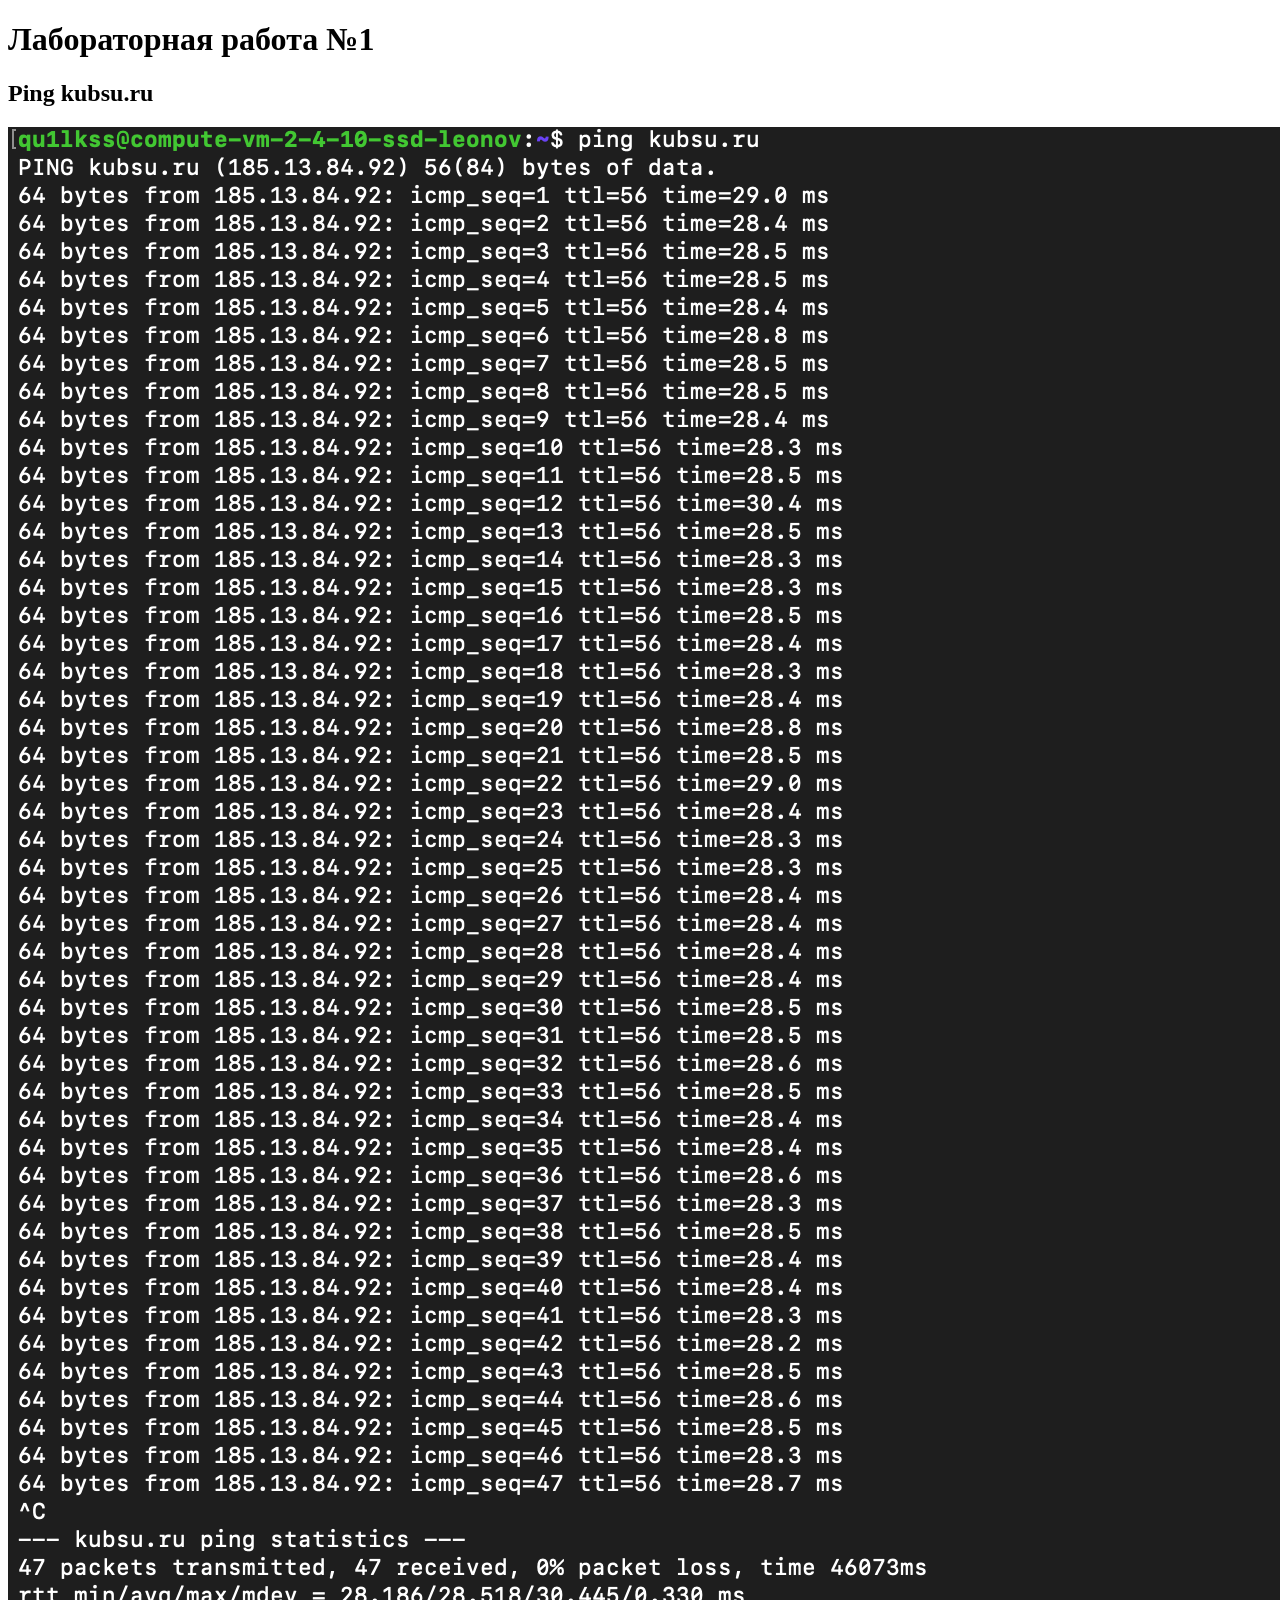
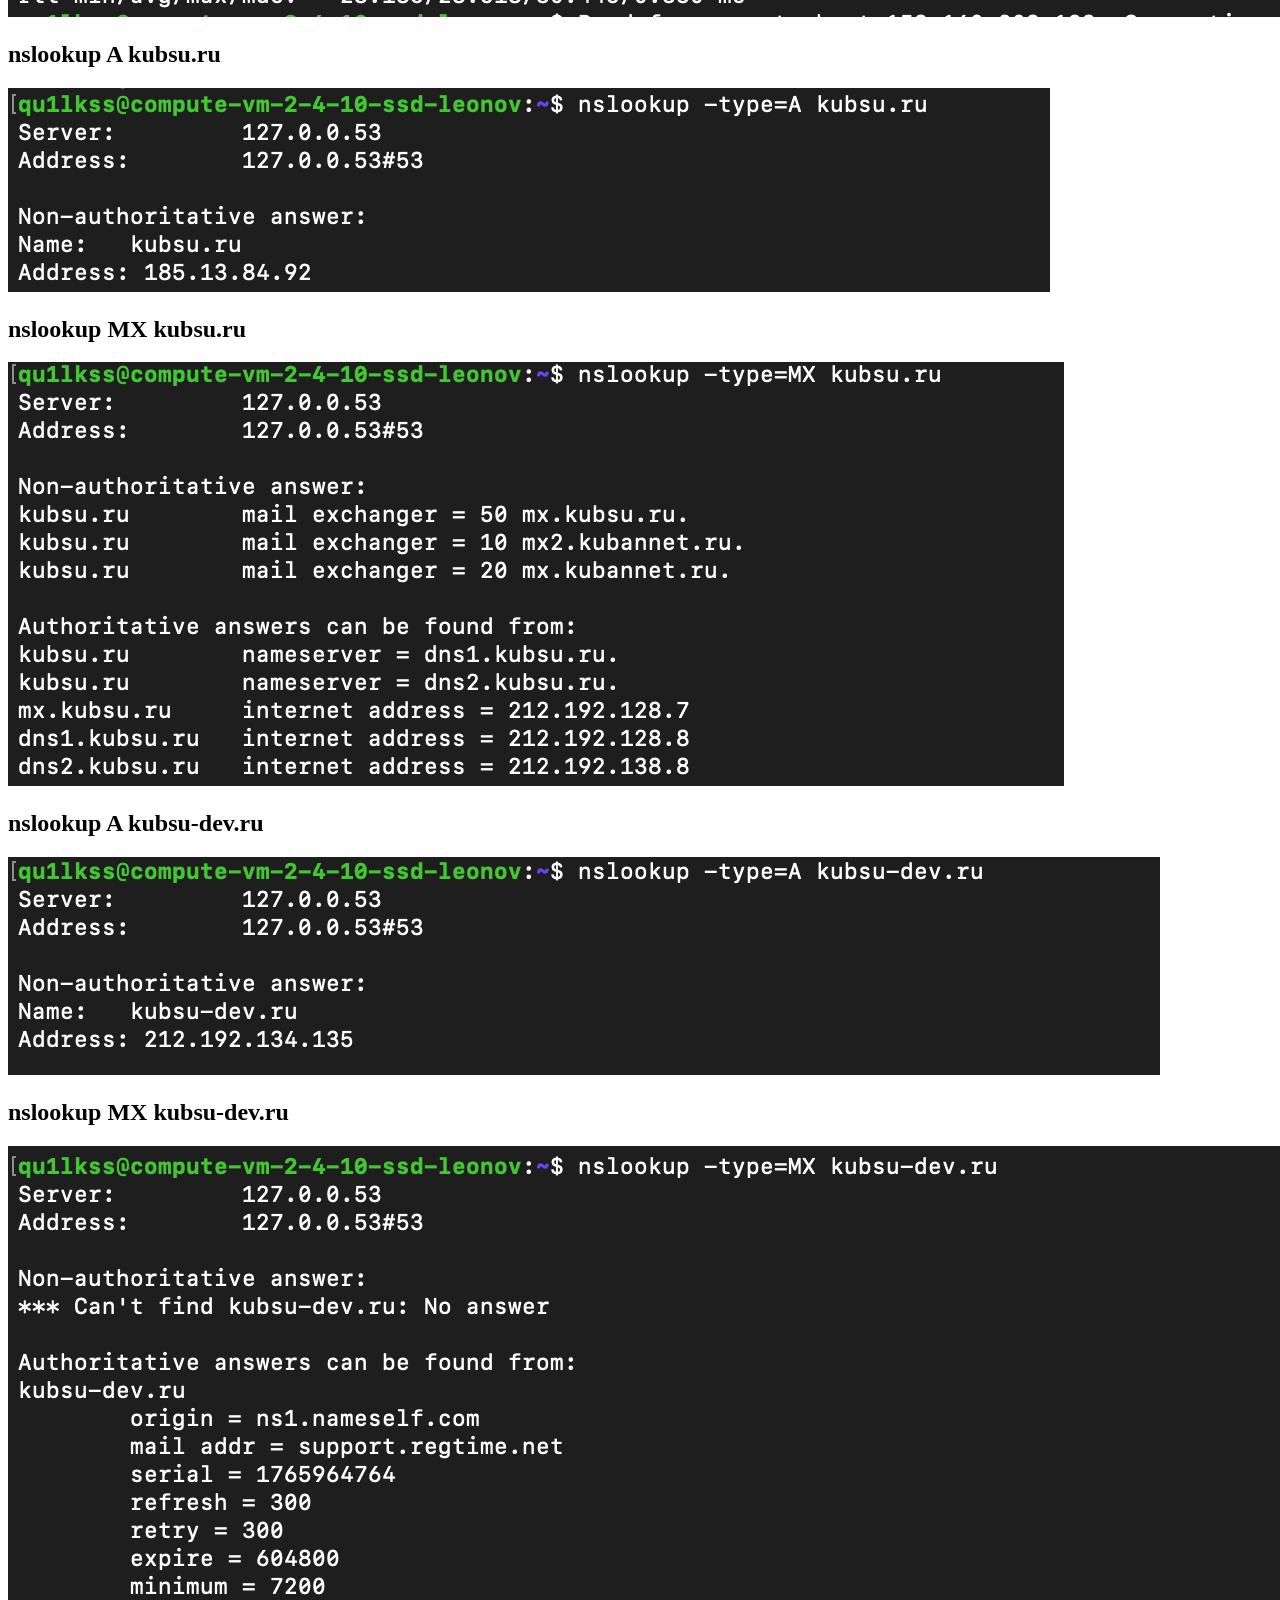
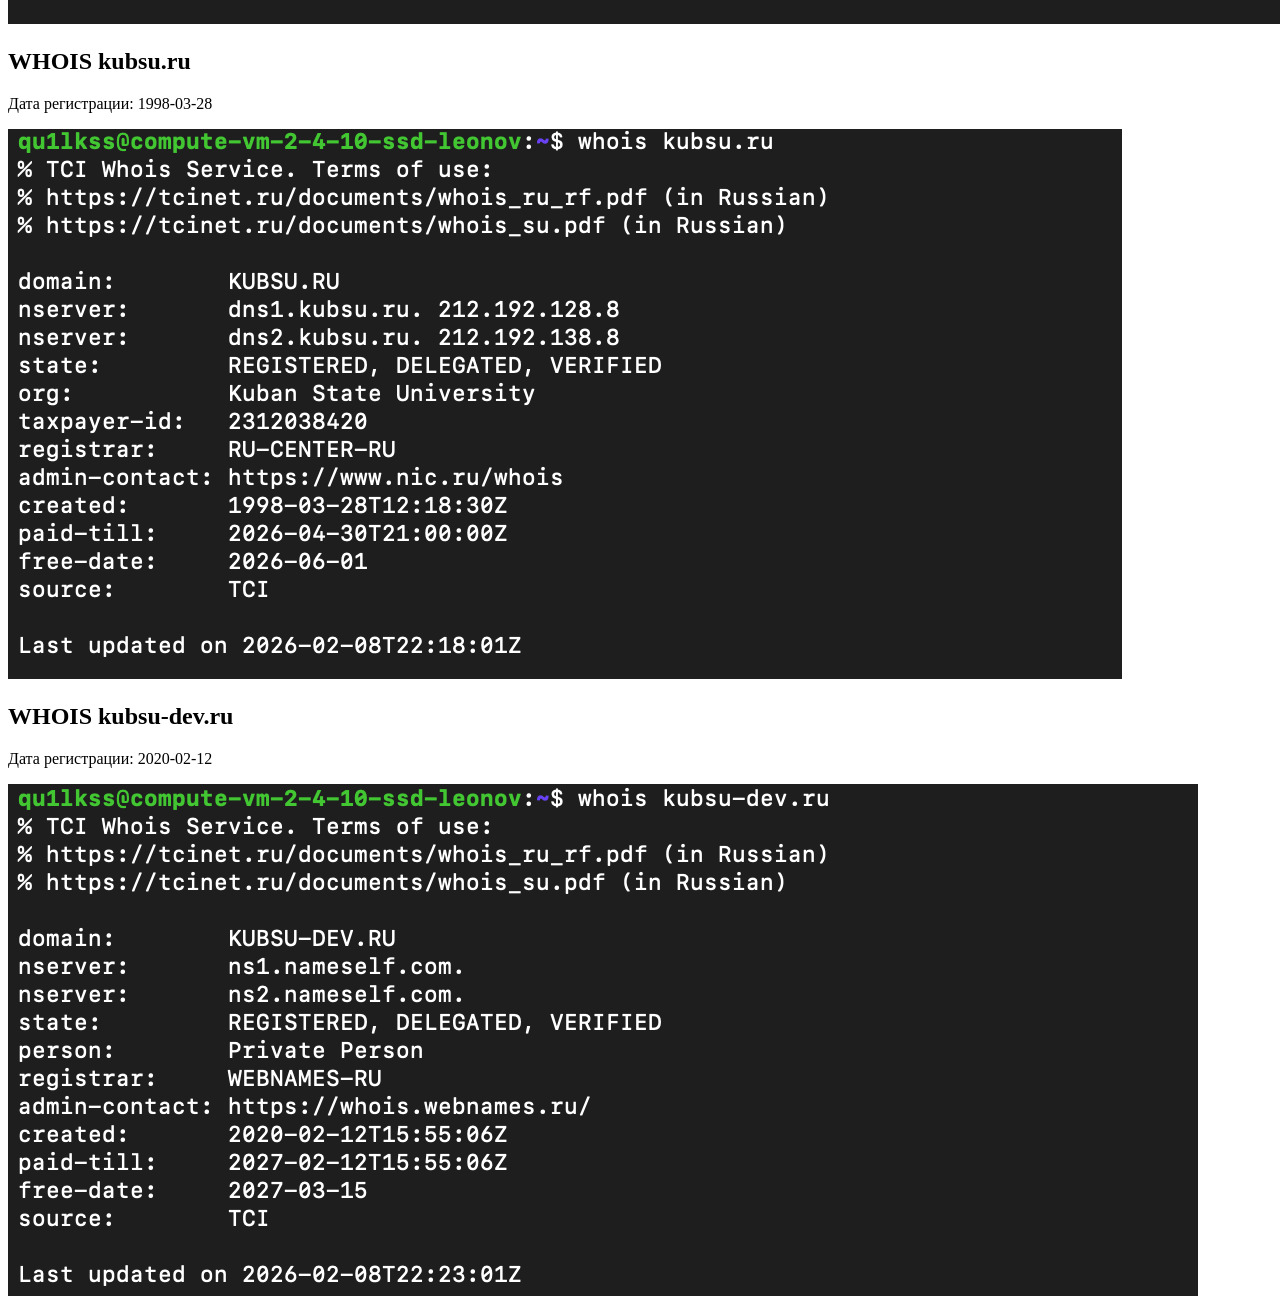
==== lab_1/index.html @ 458f6534 "lab1" ====
<!DOCTYPE html>
<html lang="ru">
<head>
    <meta charset="UTF-8">
    <title>Лабораторная работа 1</title>
</head>
<body>

<h1>Лабораторная работа №1</h1>

<h2>Ping kubsu.ru</h2>
<img src="images/ping kubsu.ru.png" alt="ping kubsu.ru">

<h2>nslookup A kubsu.ru</h2>
<img src="images/nslookup_A_kubsu.ru.png" alt="nslookup A kubsu.ru">

<h2>nslookup MX kubsu.ru</h2>
<img src="images/nslookup_MX_kubsu.ru.png" alt="nslookup MX kubsu.ru">

<h2>nslookup A kubsu-dev.ru</h2>
<img src="images/nslookup_A_kubsu-dev.ru.png" alt="nslookup A kubsu-dev.ru">

<h2>nslookup MX kubsu-dev.ru</h2>
<img src="images/nslookup_MX_kubsu-dev.ru.png" alt="nslookup MX kubsu-dev.ru">

<h2>WHOIS kubsu.ru</h2>
<p>Дата регистрации: 1998-03-28</p>
<img src="images/whois_kubsu.ru.png" alt="whois kubsu.ru">

<h2>WHOIS kubsu-dev.ru</h2>
<p>Дата регистрации: 2020-02-12</p>
<img src="images/whois_kubsu-dev.ru.png" alt="whois kubsu-dev.ru">

</body>
</html>
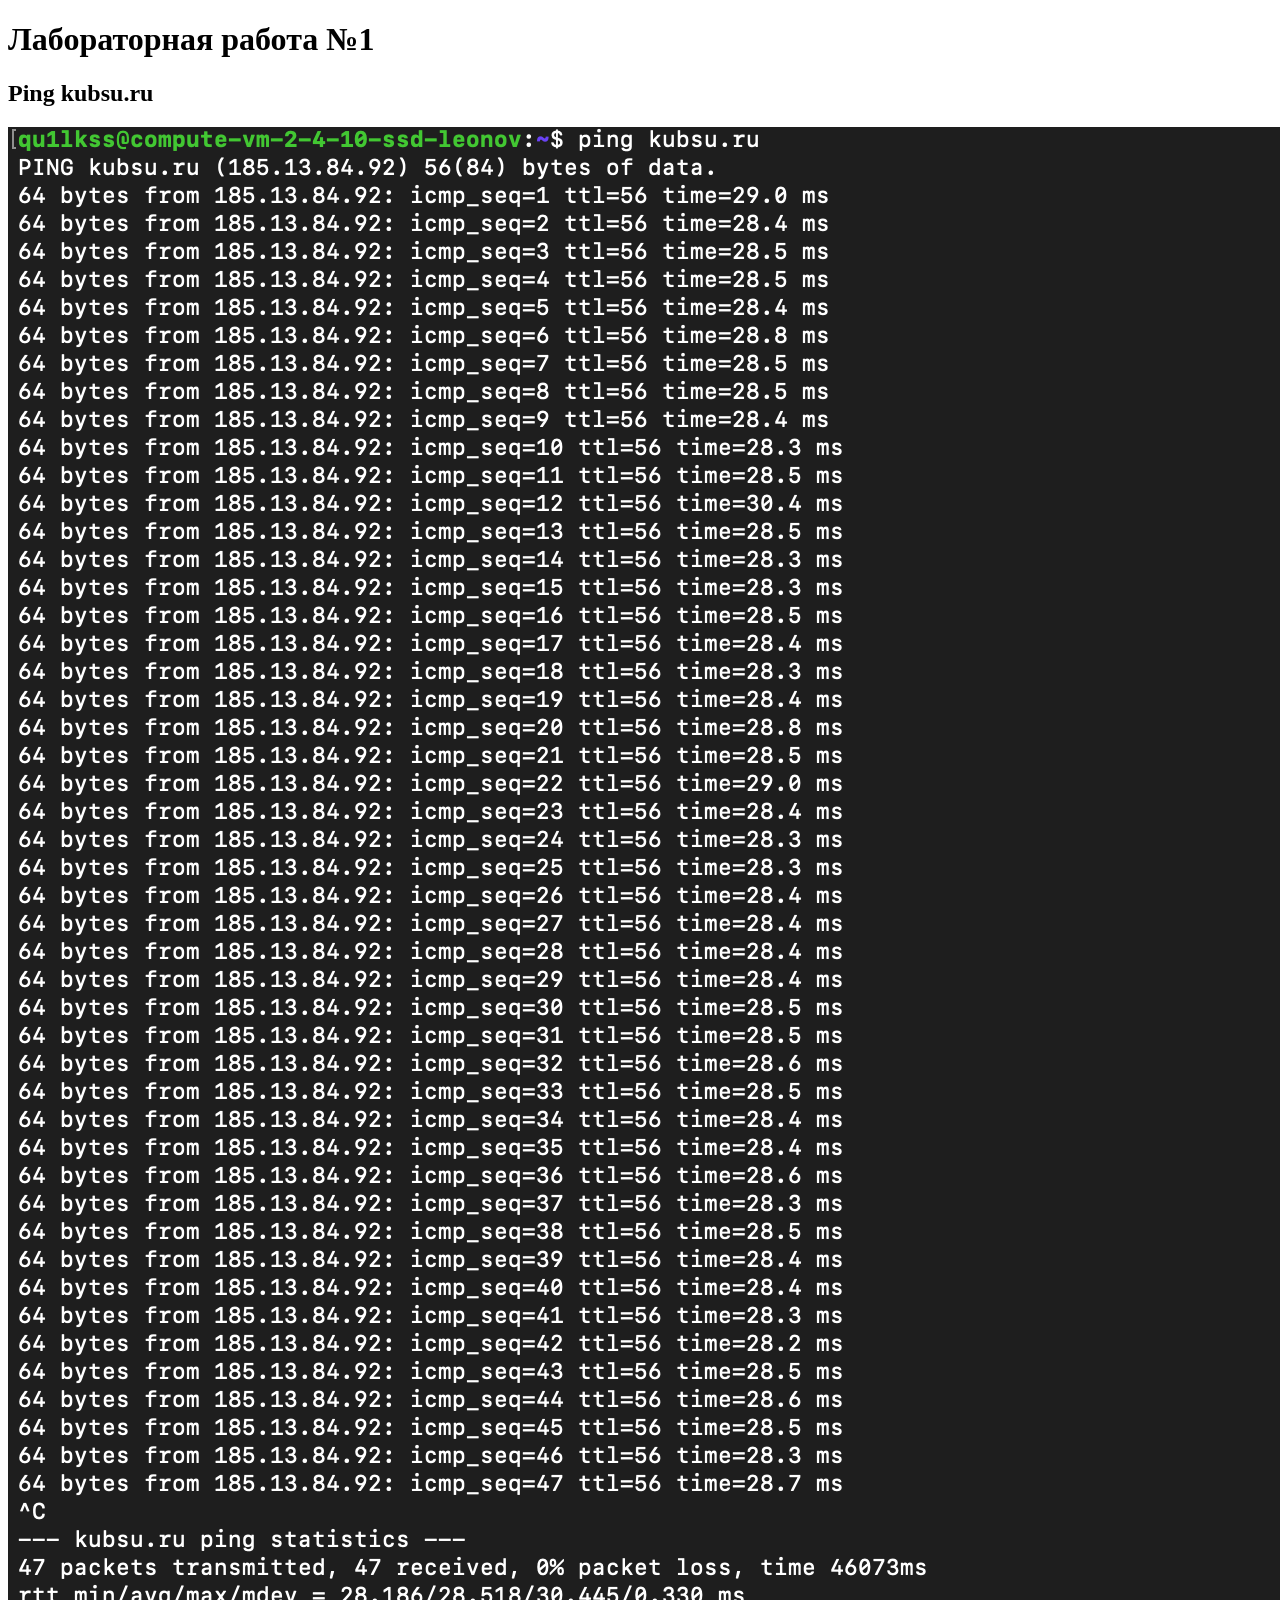
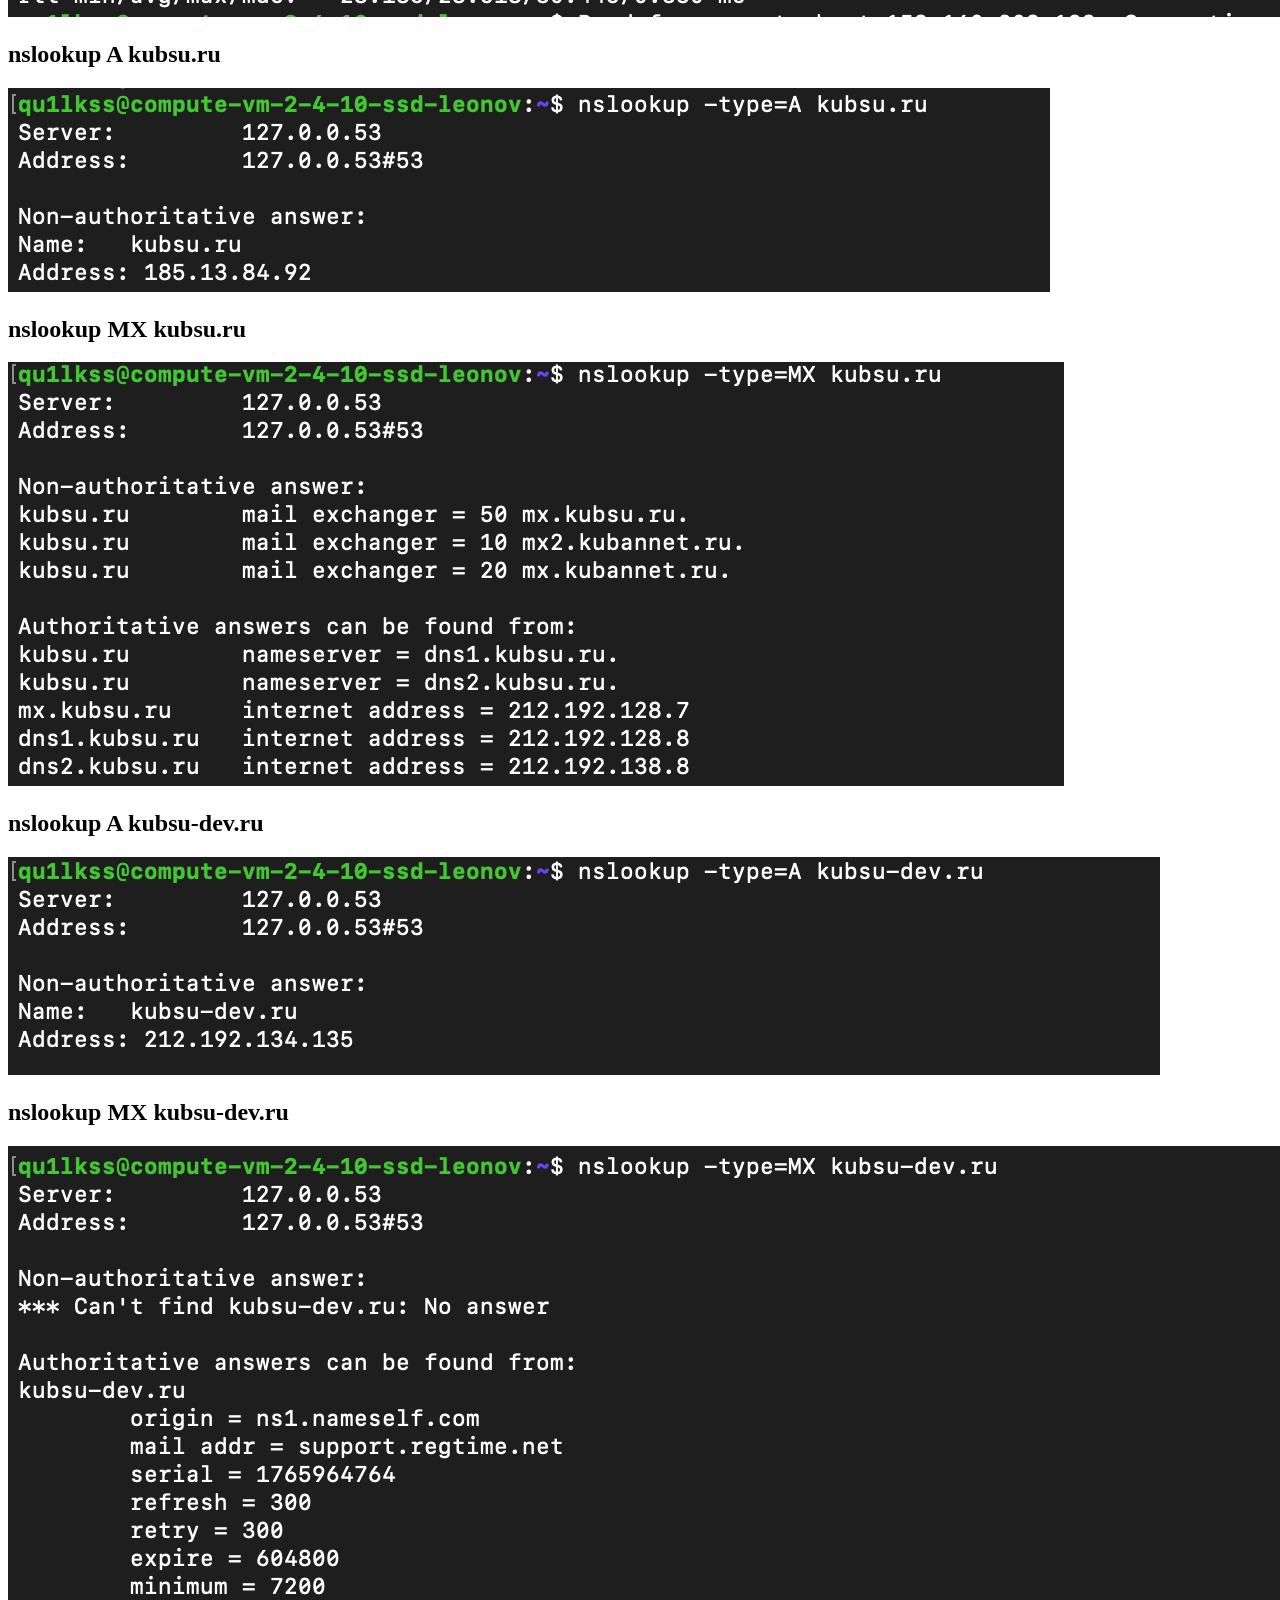
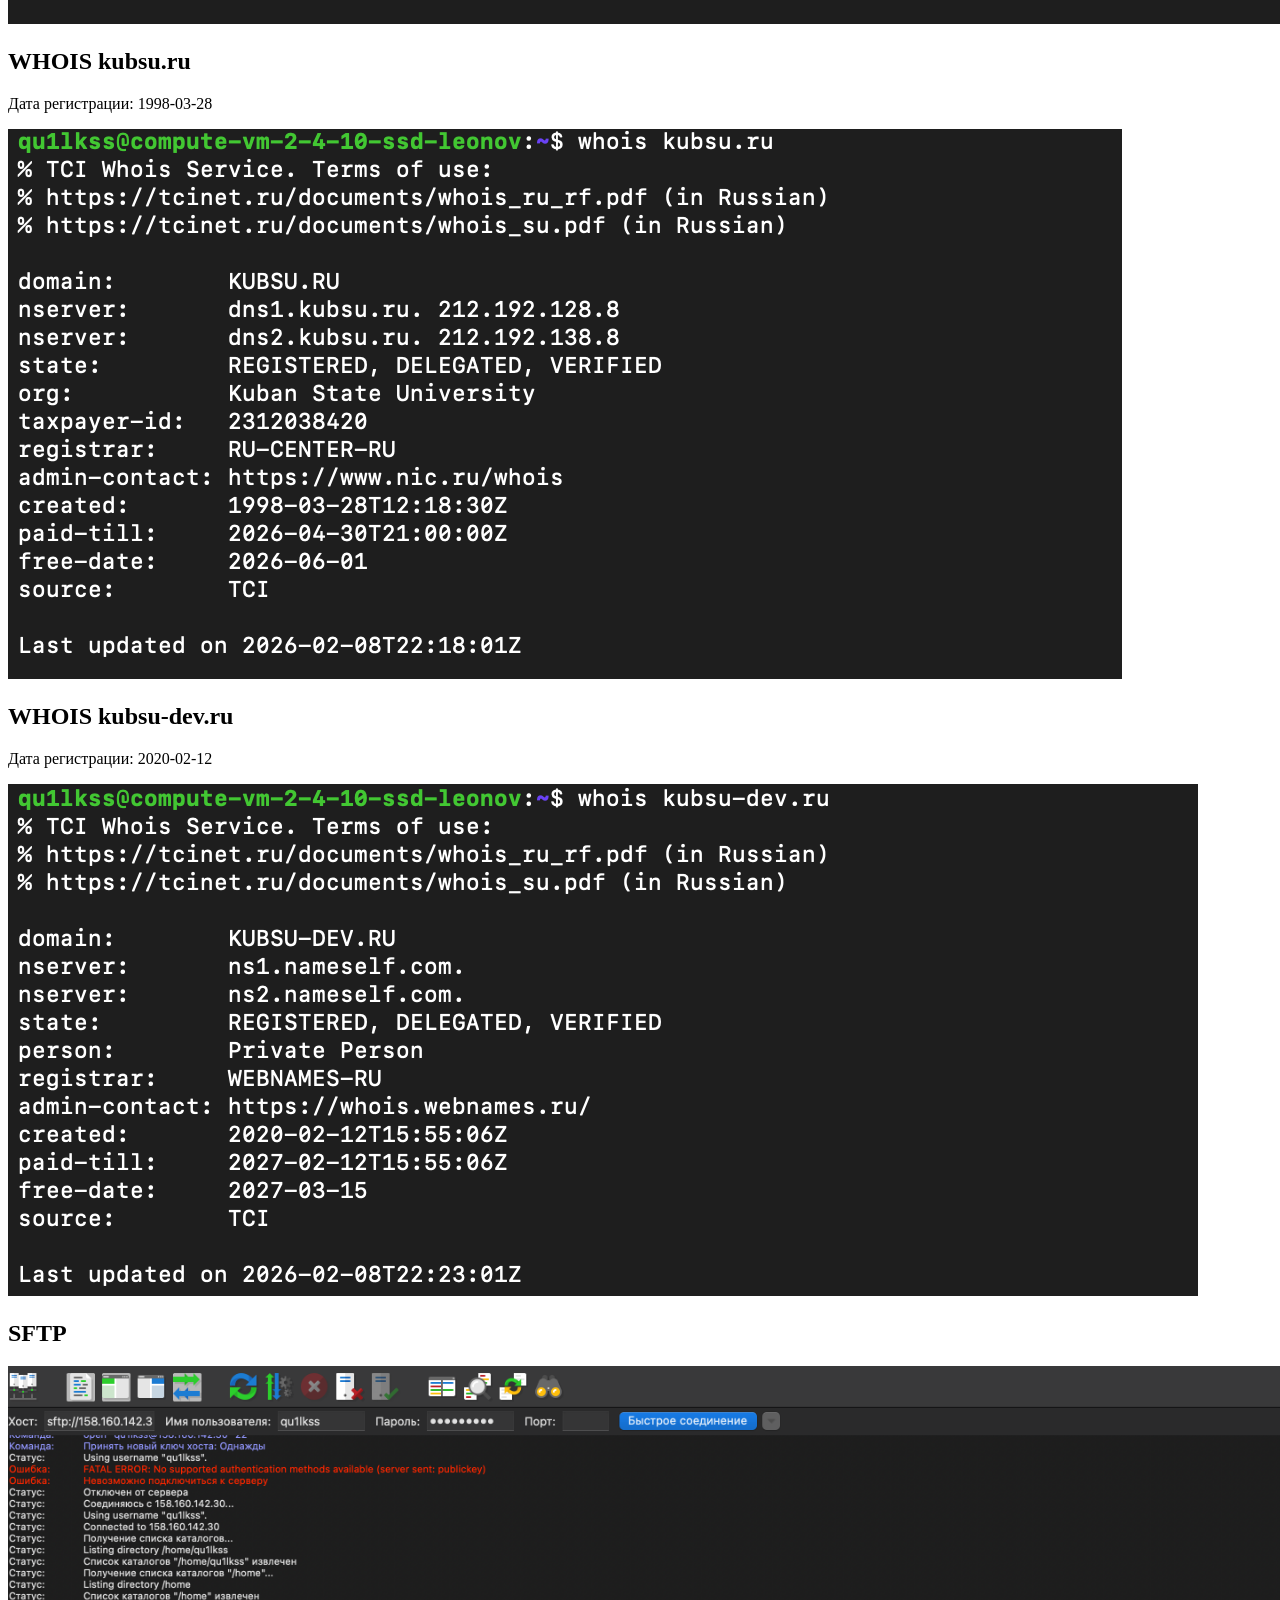
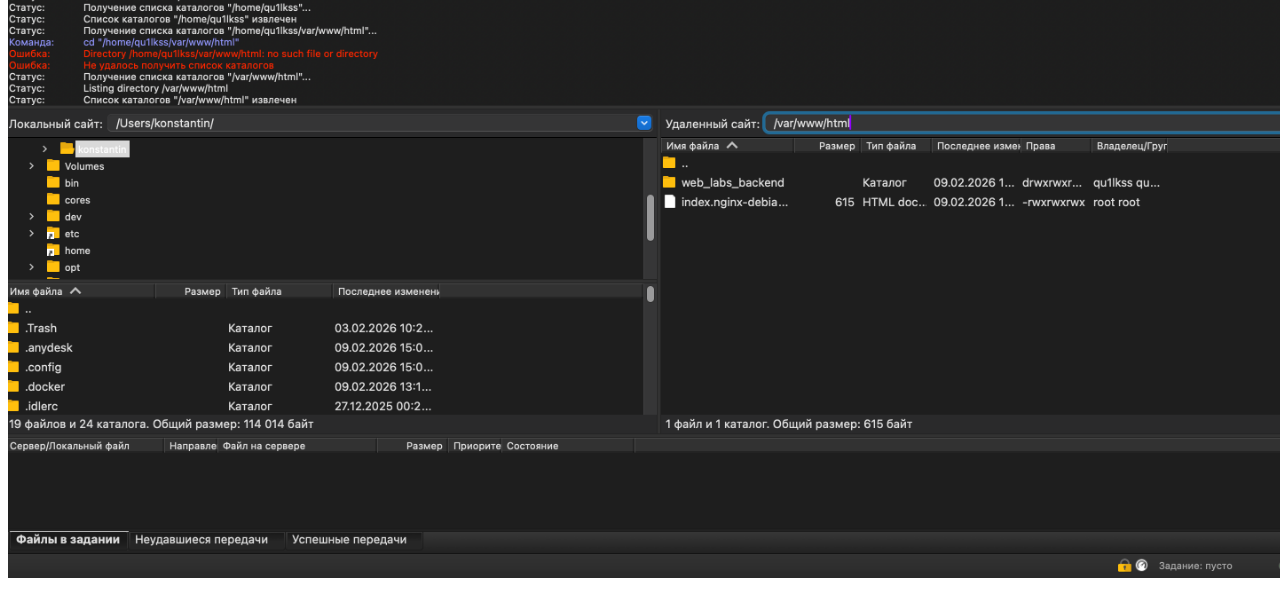
==== commit 4b89ada6: "add:SFTP screen" ====
--- a/lab_1/index.html
+++ b/lab_1/index.html
@@ -31,5 +31,9 @@
 <p>Дата регистрации: 2020-02-12</p>
 <img src="images/whois_kubsu-dev.ru.png" alt="whois kubsu-dev.ru">
 
+<h2>SFTP</h2>
+<img src="images/sftp_files_from_server.png" alt="SFTP files from server" width="1300">
+
+
 </body>
 </html>
